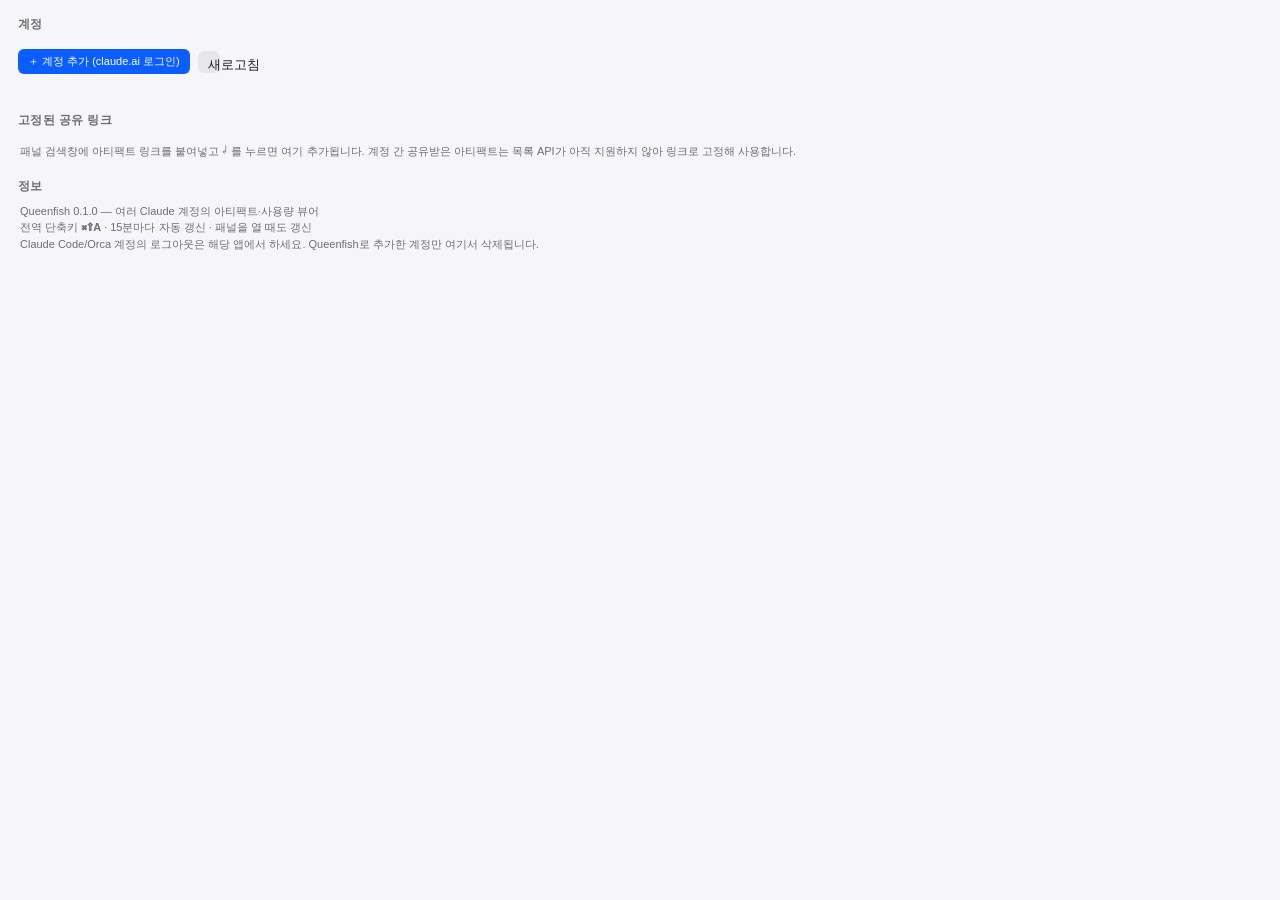
==== ui/settings.html @ 716b4b6f "Move account & link management into a dedicated settings window - New settings window (tray "계정 관리…"" ====
<!doctype html>
<html lang="ko">
<head>
  <meta charset="utf-8" />
  <meta name="viewport" content="width=device-width, initial-scale=1" />
  <title>Queenfish 설정</title>
  <link rel="stylesheet" href="style.css" />
  <style>
    body { -webkit-user-select: text; user-select: text; }
    .settings {
      height: 100vh;
      overflow-y: auto;
      background: var(--bg);
      padding: 16px 18px 20px;
      box-sizing: border-box;
    }
    .settings h2 {
      font-size: 12px;
      font-weight: 700;
      color: var(--muted);
      text-transform: uppercase;
      letter-spacing: 0.4px;
      margin: 18px 0 8px;
    }
    .settings h2:first-child { margin-top: 0; }
    .s-card {
      background: var(--chip-bg);
      border-radius: 10px;
      overflow: hidden;
    }
    .s-row {
      display: flex;
      align-items: center;
      gap: 10px;
      padding: 10px 12px;
      border-bottom: 1px solid var(--line);
    }
    .s-row:last-child { border-bottom: none; }
    .s-main { flex: 1; min-width: 0; }
    .s-title {
      font-size: 13px;
      font-weight: 600;
      overflow: hidden;
      text-overflow: ellipsis;
      white-space: nowrap;
    }
    .s-sub {
      font-size: 11px;
      color: var(--muted);
      overflow: hidden;
      text-overflow: ellipsis;
      white-space: nowrap;
      margin-top: 1px;
    }
    .s-sub.err { color: var(--hot); }
    .tag {
      display: inline-block;
      font-size: 9px;
      padding: 1px 6px;
      border-radius: 8px;
      background: var(--bar-bg);
      color: var(--muted);
      vertical-align: 1px;
      margin-left: 5px;
    }
    .s-btn {
      flex: 0 0 auto;
      border: none;
      border-radius: 6px;
      padding: 5px 10px;
      font-size: 11px;
      cursor: pointer;
      background: var(--bar-bg);
      color: var(--fg);
      white-space: nowrap;
    }
    .s-btn:hover { background: var(--row-hover); }
    .s-btn.danger { color: var(--hot); }
    .s-btn.danger.confirm { background: var(--hot); color: #fff; }
    .s-btn.primary { background: var(--accent); color: #fff; }
    .s-actions { margin-top: 8px; display: flex; gap: 8px; align-items: center; }
    .hint { font-size: 11px; color: var(--muted); margin: 6px 2px; line-height: 1.5; }
    .s-empty { padding: 12px; font-size: 12px; color: var(--muted); text-align: center; }
    #status-line { font-size: 11px; color: var(--accent); min-height: 14px; margin-top: 6px; }
  </style>
</head>
<body>
  <div class="settings">
    <h2>계정</h2>
    <div id="accounts" class="s-card"></div>
    <div class="s-actions">
      <button id="add" class="s-btn primary">＋ 계정 추가 (claude.ai 로그인)</button>
      <button id="refresh" class="s-btn">새로고침</button>
    </div>
    <div id="status-line"></div>
    <div id="hidden-section"></div>

    <h2>고정된 공유 링크</h2>
    <div id="links" class="s-card"></div>
    <p class="hint">패널 검색창에 아티팩트 링크를 붙여넣고 ↵ 를 누르면 여기 추가됩니다.
    계정 간 공유받은 아티팩트는 목록 API가 아직 지원하지 않아 링크로 고정해 사용합니다.</p>

    <h2>정보</h2>
    <p class="hint">
      Queenfish 0.1.0 — 여러 Claude 계정의 아티팩트·사용량 뷰어<br/>
      전역 단축키 <b>⌘⇧A</b> · 15분마다 자동 갱신 · 패널을 열 때도 갱신<br/>
      Claude Code/Orca 계정의 로그아웃은 해당 앱에서 하세요. Queenfish로 추가한 계정만 여기서 삭제됩니다.
    </p>
  </div>
  <script src="settings.js"></script>
</body>
</html>
---- ui/style.css ----
:root {
  --bg: rgba(246, 246, 248, 0.97);
  --fg: #1d1d1f;
  --muted: #6e6e73;
  --line: rgba(0, 0, 0, 0.08);
  --row-hover: rgba(0, 0, 0, 0.05);
  --row-sel: rgba(10, 93, 254, 0.12);
  --accent: #0a5dfe;
  --chip-bg: rgba(0, 0, 0, 0.06);
  --bar-bg: rgba(0, 0, 0, 0.08);
  --ok: #30a46c;
  --warn: #f0a202;
  --hot: #e5484d;
}
@media (prefers-color-scheme: dark) {
  :root {
    --bg: rgba(32, 32, 36, 0.97);
    --fg: #f2f2f4;
    --muted: #9b9ba1;
    --line: rgba(255, 255, 255, 0.09);
    --row-hover: rgba(255, 255, 255, 0.06);
    --row-sel: rgba(72, 135, 255, 0.22);
    --accent: #7aa7ff;
    --chip-bg: rgba(255, 255, 255, 0.09);
    --bar-bg: rgba(255, 255, 255, 0.12);
  }
}

* { box-sizing: border-box; margin: 0; padding: 0; }
html, body { height: 100%; background: transparent; }
body {
  font-family: -apple-system, BlinkMacSystemFont, "Apple SD Gothic Neo", sans-serif;
  font-size: 13px;
  color: var(--fg);
  -webkit-user-select: none;
  user-select: none;
  overflow: hidden;
}

.panel {
  height: 100vh;
  display: flex;
  flex-direction: column;
  background: var(--bg);
  border-radius: 12px;
  border: 1px solid var(--line);
  overflow: hidden;
}

.searchbar { padding: 10px 10px 8px; }
#search {
  width: 100%;
  padding: 8px 10px;
  font-size: 14px;
  color: var(--fg);
  background: var(--chip-bg);
  border: 1px solid transparent;
  border-radius: 8px;
  outline: none;
}
#search:focus { border-color: var(--accent); }

.usage { padding: 0 12px 6px; display: flex; flex-direction: column; gap: 5px; }
.usage-row { display: flex; align-items: center; gap: 8px; min-height: 18px; }
.usage-label {
  flex: 0 0 auto;
  max-width: 150px;
  overflow: hidden;
  text-overflow: ellipsis;
  white-space: nowrap;
  color: var(--muted);
  font-size: 11px;
}
.usage-metrics { display: flex; gap: 10px; flex: 1; justify-content: flex-end; flex-wrap: wrap; }
.metric { display: flex; align-items: center; gap: 4px; font-size: 11px; color: var(--muted); }
.bar { width: 48px; height: 5px; border-radius: 3px; background: var(--bar-bg); overflow: hidden; }
.bar-fill { height: 100%; border-radius: 3px; background: var(--ok); }
.bar-fill.warn { background: var(--warn); }
.bar-fill.hot { background: var(--hot); }
.metric.reset { opacity: 0.75; }
.usage-err { color: var(--hot); font-size: 11px; }
.acct-x {
  flex: 0 0 auto;
  border: none;
  background: transparent;
  color: var(--muted);
  font-size: 10px;
  width: auto;
  min-width: 16px;
  height: 16px;
  border-radius: 4px;
  cursor: pointer;
  opacity: 0.35;
  padding: 0 3px;
}
.usage-row:hover .acct-x { opacity: 1; }
.acct-x.shown { opacity: 0.8; }
.acct-x:hover { background: var(--row-hover); color: var(--hot); }
.acct-x.confirm { opacity: 1; background: var(--hot); color: #fff; }
.hidden-row { margin-top: 2px; font-size: 10px; color: var(--muted); display: flex; gap: 4px; flex-wrap: wrap; align-items: center; }
.hidden-chip { cursor: pointer; opacity: 0.75; }
.hidden-chip:hover { opacity: 1; }

.chips { display: flex; gap: 6px; padding: 2px 12px 8px; flex-wrap: wrap; }
.chip {
  padding: 3px 9px;
  border-radius: 20px;
  background: var(--chip-bg);
  color: var(--muted);
  font-size: 11px;
  cursor: pointer;
  border: 1px solid transparent;
}
.chip.active { color: var(--accent); border-color: var(--accent); }
.rel-chip { border-style: dashed; border-color: var(--line); }
.shared-badge {
  flex: 0 0 auto;
  font-size: 9px;
  padding: 0 4px;
  border-radius: 4px;
  background: var(--chip-bg);
  color: var(--accent);
}

.list { flex: 1; overflow-y: auto; border-top: 1px solid var(--line); padding: 4px 0; }
.row {
  display: flex;
  align-items: center;
  gap: 9px;
  padding: 7px 12px;
  cursor: pointer;
}
.row:hover { background: var(--row-hover); }
.row.selected { background: var(--row-sel); }
.row .icon { flex: 0 0 20px; font-size: 15px; text-align: center; }
.row .body { flex: 1; min-width: 0; }
.row .title {
  overflow: hidden;
  text-overflow: ellipsis;
  white-space: nowrap;
  font-size: 13px;
}
.row .sub {
  display: flex;
  gap: 6px;
  color: var(--muted);
  font-size: 11px;
  overflow: hidden;
  white-space: nowrap;
}
.row .acct {
  flex: 0 0 auto;
  max-width: 120px;
  overflow: hidden;
  text-overflow: ellipsis;
}
.row .time { flex: 0 0 auto; color: var(--muted); font-size: 11px; }
.pin-x {
  flex: 0 0 auto;
  border: none;
  background: transparent;
  color: var(--muted);
  font-size: 10px;
  width: 18px;
  height: 18px;
  border-radius: 4px;
  cursor: pointer;
  opacity: 0;
}
.row:hover .pin-x { opacity: 0.8; }
.pin-x:hover { background: var(--row-hover); color: var(--hot); }
.empty { padding: 28px 0; text-align: center; color: var(--muted); }

.preview {
  border-top: 1px solid var(--line);
  padding: 8px 12px;
  display: flex;
  flex-direction: column;
  gap: 3px;
  -webkit-user-select: text;
  user-select: text;
}
.pv-head { display: flex; align-items: center; gap: 7px; min-width: 0; }
.pv-icon { flex: 0 0 auto; font-size: 15px; }
.pv-title {
  font-size: 13px;
  font-weight: 600;
  overflow: hidden;
  display: -webkit-box;
  -webkit-line-clamp: 2;
  -webkit-box-orient: vertical;
}
.pv-desc {
  font-size: 11px;
  color: var(--muted);
  overflow: hidden;
  display: -webkit-box;
  -webkit-line-clamp: 2;
  -webkit-box-orient: vertical;
}
.pv-meta { display: flex; gap: 5px; font-size: 10px; color: var(--muted); flex-wrap: wrap; }
.pv-dot { opacity: 0.5; }
.pv-url {
  font-size: 10px;
  color: var(--accent);
  overflow: hidden;
  text-overflow: ellipsis;
  white-space: nowrap;
}

.footer {
  display: flex;
  align-items: center;
  gap: 8px;
  padding: 7px 12px;
  border-top: 1px solid var(--line);
  color: var(--muted);
  font-size: 11px;
}
#status { flex: 1; overflow: hidden; text-overflow: ellipsis; white-space: nowrap; }
.hints { flex: 0 0 auto; }
#refresh, #manage {
  flex: 0 0 auto;
  border: none;
  background: var(--chip-bg);
  color: var(--fg);
  width: 22px;
  height: 22px;
  border-radius: 6px;
  cursor: pointer;
  font-size: 13px;
}
#refresh:hover, #manage:hover { background: var(--row-hover); }
#refresh.spinning { animation: spin 1s linear infinite; }
@keyframes spin { to { transform: rotate(360deg); } }
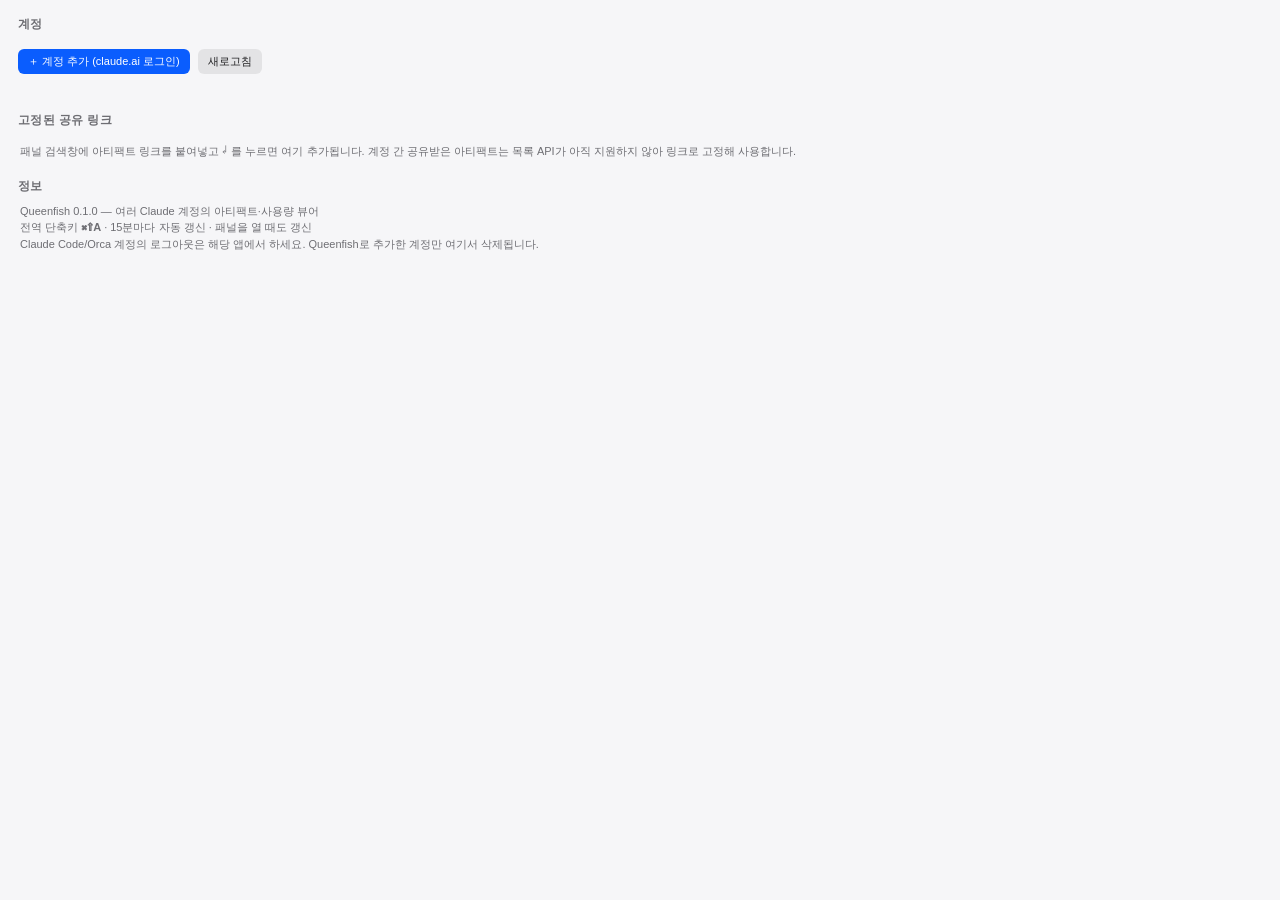
==== commit e7406eda: "Add in-app artifact preview window; polish settings screen - Cmd+P / ArrowRight / clicking the botto" ====
--- a/ui/settings.html
+++ b/ui/settings.html
@@ -90,7 +90,7 @@
     <div id="accounts" class="s-card"></div>
     <div class="s-actions">
       <button id="add" class="s-btn primary">＋ 계정 추가 (claude.ai 로그인)</button>
-      <button id="refresh" class="s-btn">새로고침</button>
+      <button id="s-refresh" class="s-btn">새로고침</button>
     </div>
     <div id="status-line"></div>
     <div id="hidden-section"></div>
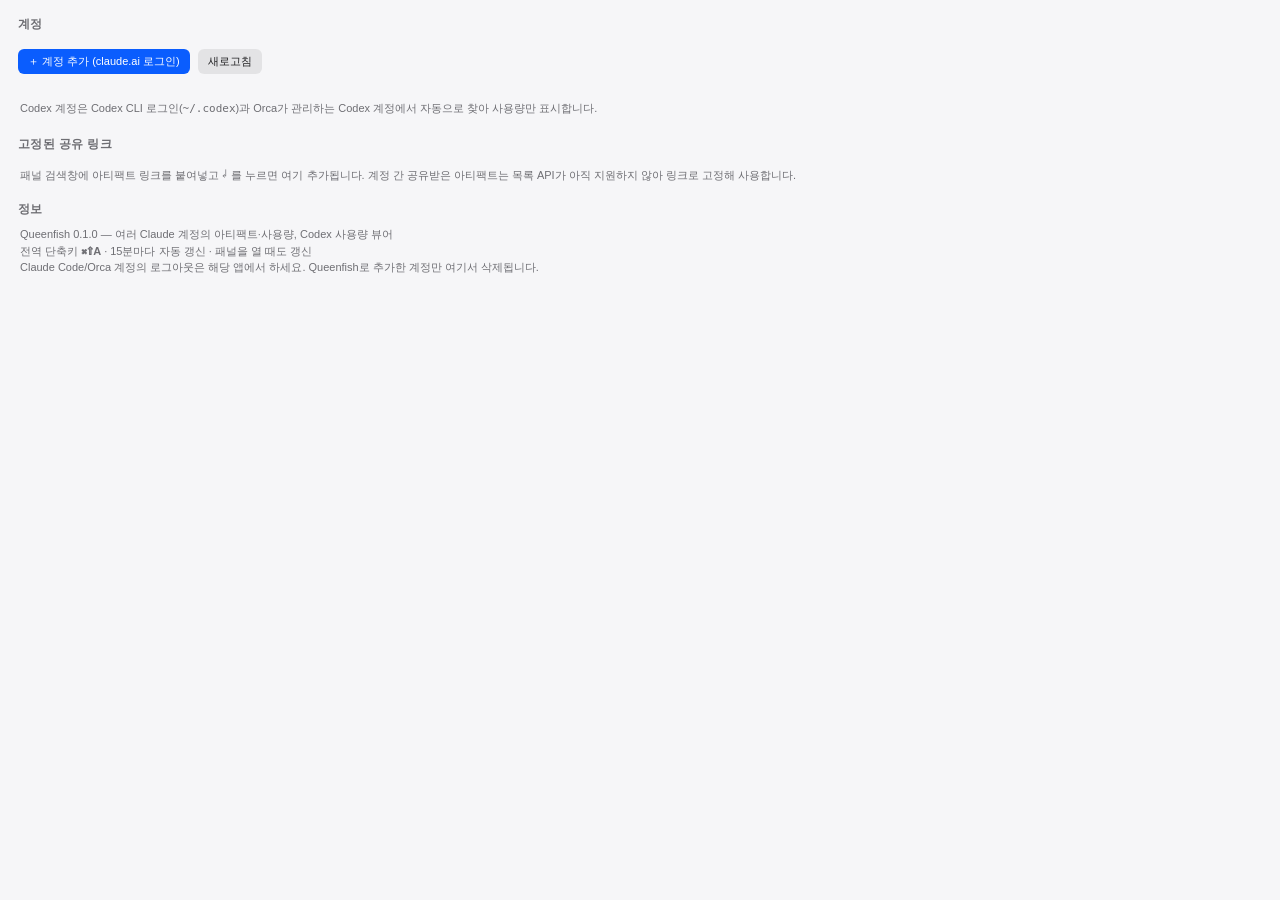
==== commit 2a058fb0: "Show Codex usage alongside Claude accounts Reads the Codex CLI's login (auth.json under $CODEX_HOME," ====
--- a/ui/settings.html
+++ b/ui/settings.html
@@ -94,6 +94,8 @@
     </div>
     <div id="status-line"></div>
     <div id="hidden-section"></div>
+    <p class="hint">Codex 계정은 Codex CLI 로그인(<code>~/.codex</code>)과 Orca가 관리하는 Codex 계정에서
+    자동으로 찾아 사용량만 표시합니다.</p>
 
     <h2>고정된 공유 링크</h2>
     <div id="links" class="s-card"></div>
@@ -102,7 +104,7 @@
 
     <h2>정보</h2>
     <p class="hint">
-      Queenfish 0.1.0 — 여러 Claude 계정의 아티팩트·사용량 뷰어<br/>
+      Queenfish 0.1.0 — 여러 Claude 계정의 아티팩트·사용량, Codex 사용량 뷰어<br/>
       전역 단축키 <b>⌘⇧A</b> · 15분마다 자동 갱신 · 패널을 열 때도 갱신<br/>
       Claude Code/Orca 계정의 로그아웃은 해당 앱에서 하세요. Queenfish로 추가한 계정만 여기서 삭제됩니다.
     </p>
--- a/ui/style.css
+++ b/ui/style.css
@@ -64,12 +64,21 @@
 .usage-row { display: flex; align-items: center; gap: 8px; min-height: 18px; }
 .usage-label {
   flex: 0 0 auto;
-  max-width: 150px;
-  overflow: hidden;
-  text-overflow: ellipsis;
-  white-space: nowrap;
-  color: var(--muted);
-  font-size: 11px;
+  max-width: 172px;
+  overflow: hidden;
+  text-overflow: ellipsis;
+  white-space: nowrap;
+  color: var(--muted);
+  font-size: 11px;
+}
+.prov-tag {
+  font-size: 9px;
+  padding: 0 4px;
+  margin-right: 4px;
+  border-radius: 4px;
+  background: var(--chip-bg);
+  color: var(--fg);
+  vertical-align: 1px;
 }
 .usage-metrics { display: flex; gap: 10px; flex: 1; justify-content: flex-end; flex-wrap: wrap; }
 .metric { display: flex; align-items: center; gap: 4px; font-size: 11px; color: var(--muted); }
